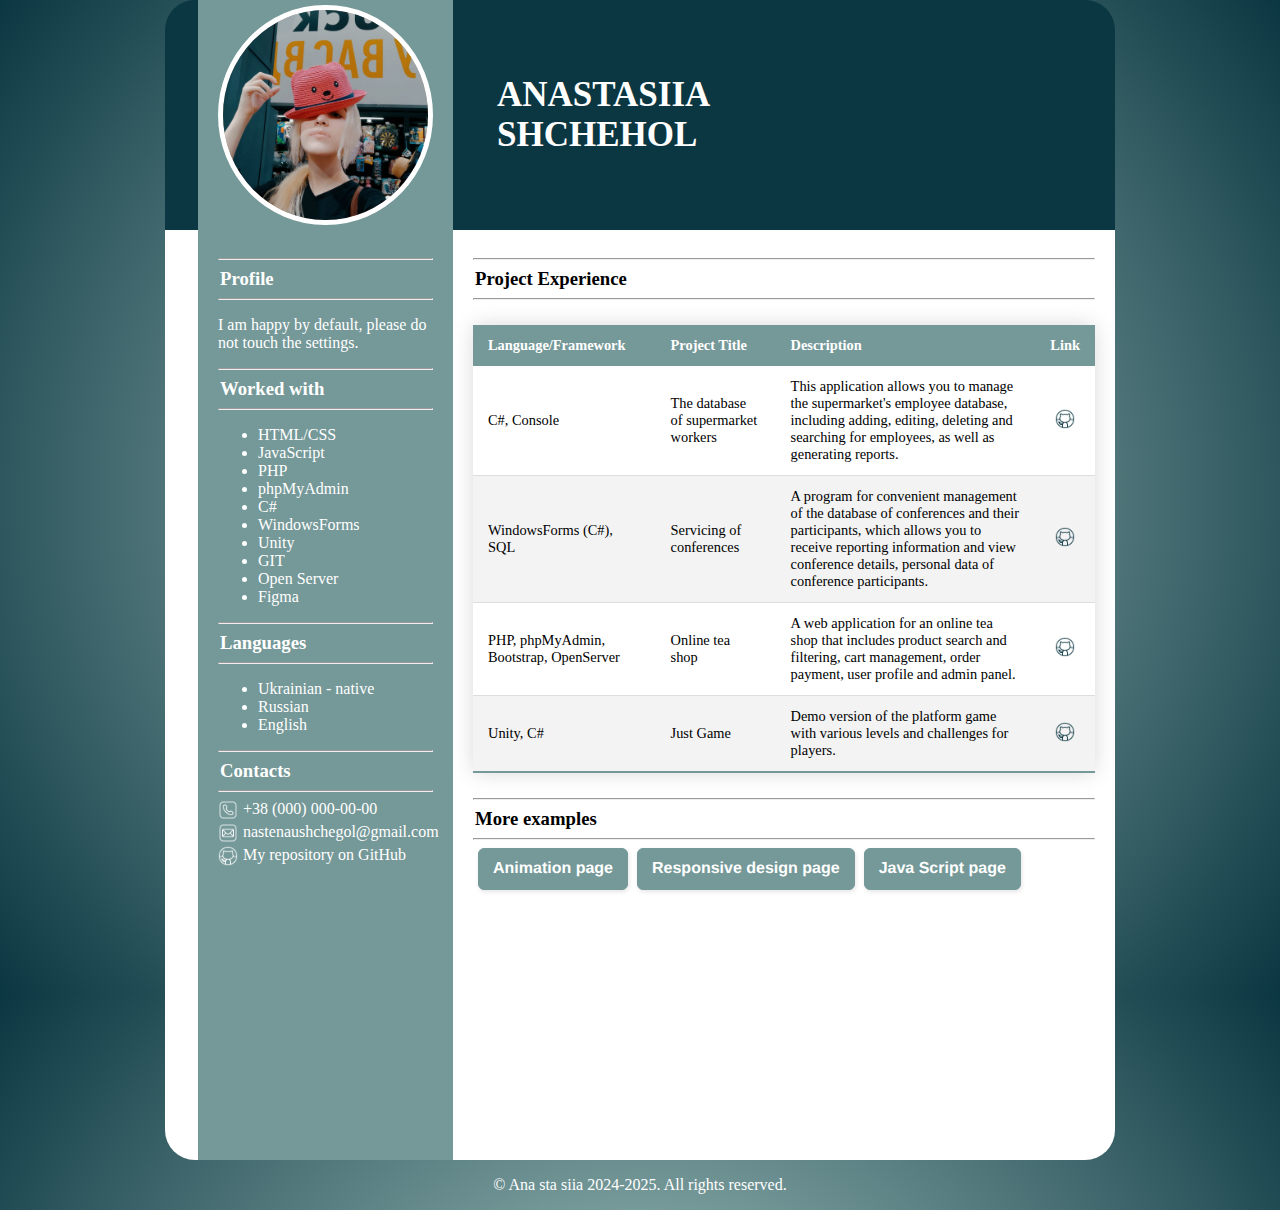
==== index.html @ 48eb53c9 "redirect to folder cv" ====
<!DOCTYPE html>
<html lang="uk">
<head>
    <meta charset="UTF-8">
    <meta http-equiv="refresh" content="0; url=CV/index.html">
    <title>Перенаправлення...</title>
</head>
<body>
    <p>Якщо перенаправлення не відбулося, <a href="CV/index.html">натисніть тут</a>.</p>
</body>
</html>
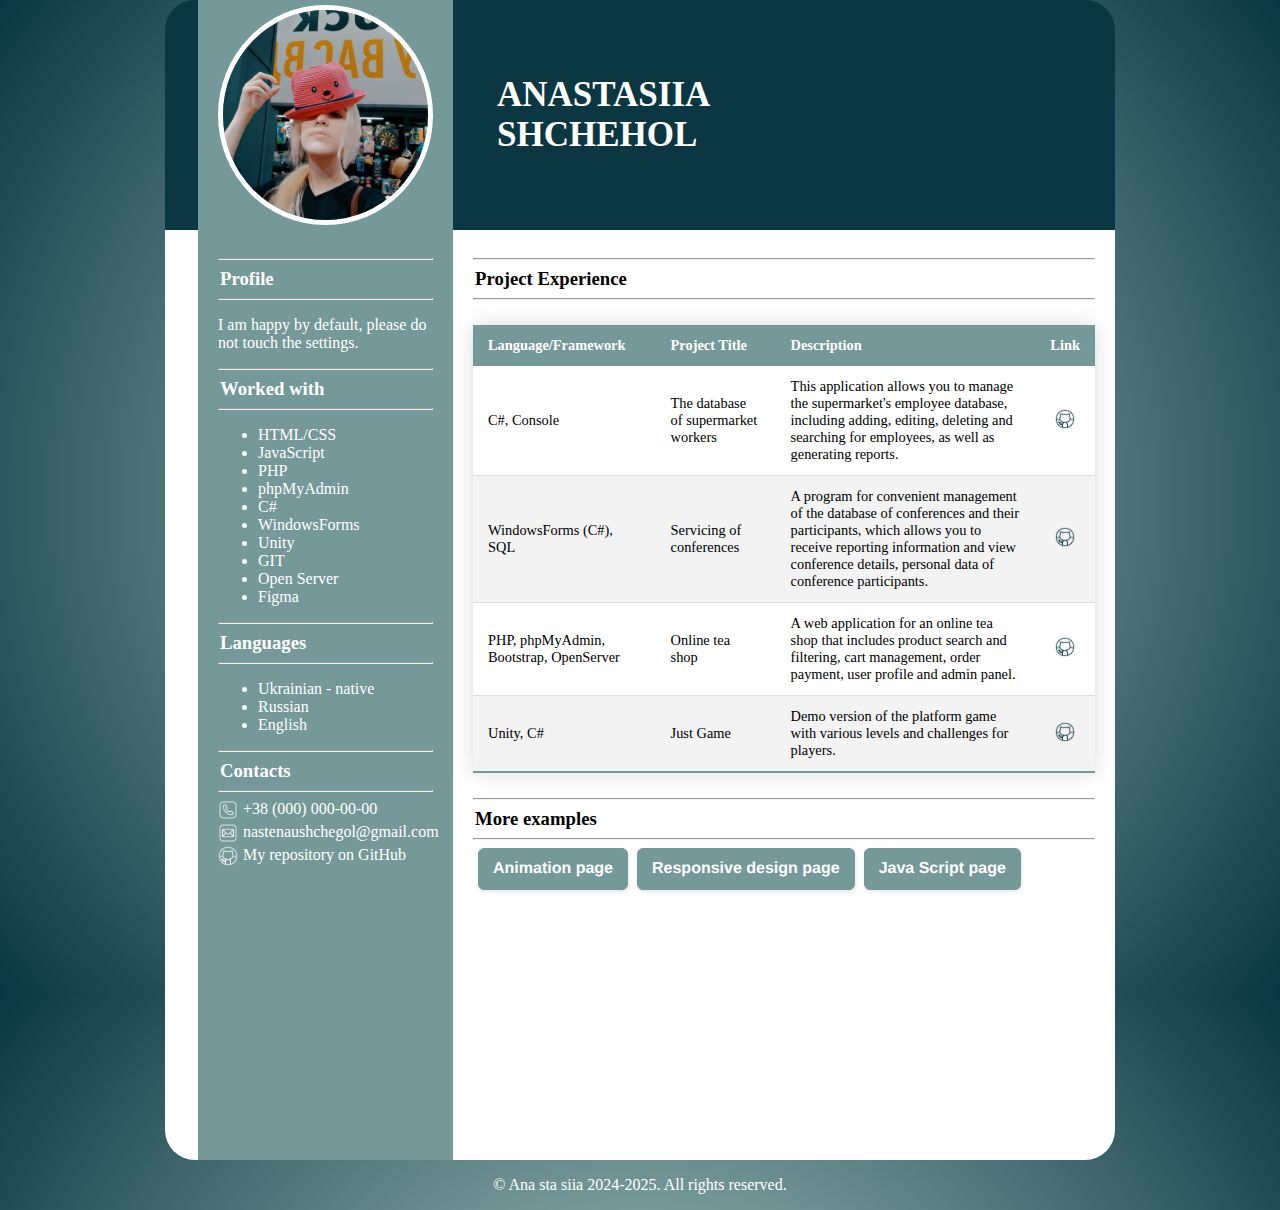
==== commit 71247a1a: "redirect to folder cv" ====
--- a/index.html
+++ b/index.html
@@ -2,8 +2,10 @@
 <html lang="uk">
 <head>
     <meta charset="UTF-8">
-    <meta http-equiv="refresh" content="0; url=CV/index.html">
     <title>Перенаправлення...</title>
+    <script>
+        window.location.href = "CV/index.html";
+    </script>
 </head>
 <body>
     <p>Якщо перенаправлення не відбулося, <a href="CV/index.html">натисніть тут</a>.</p>
